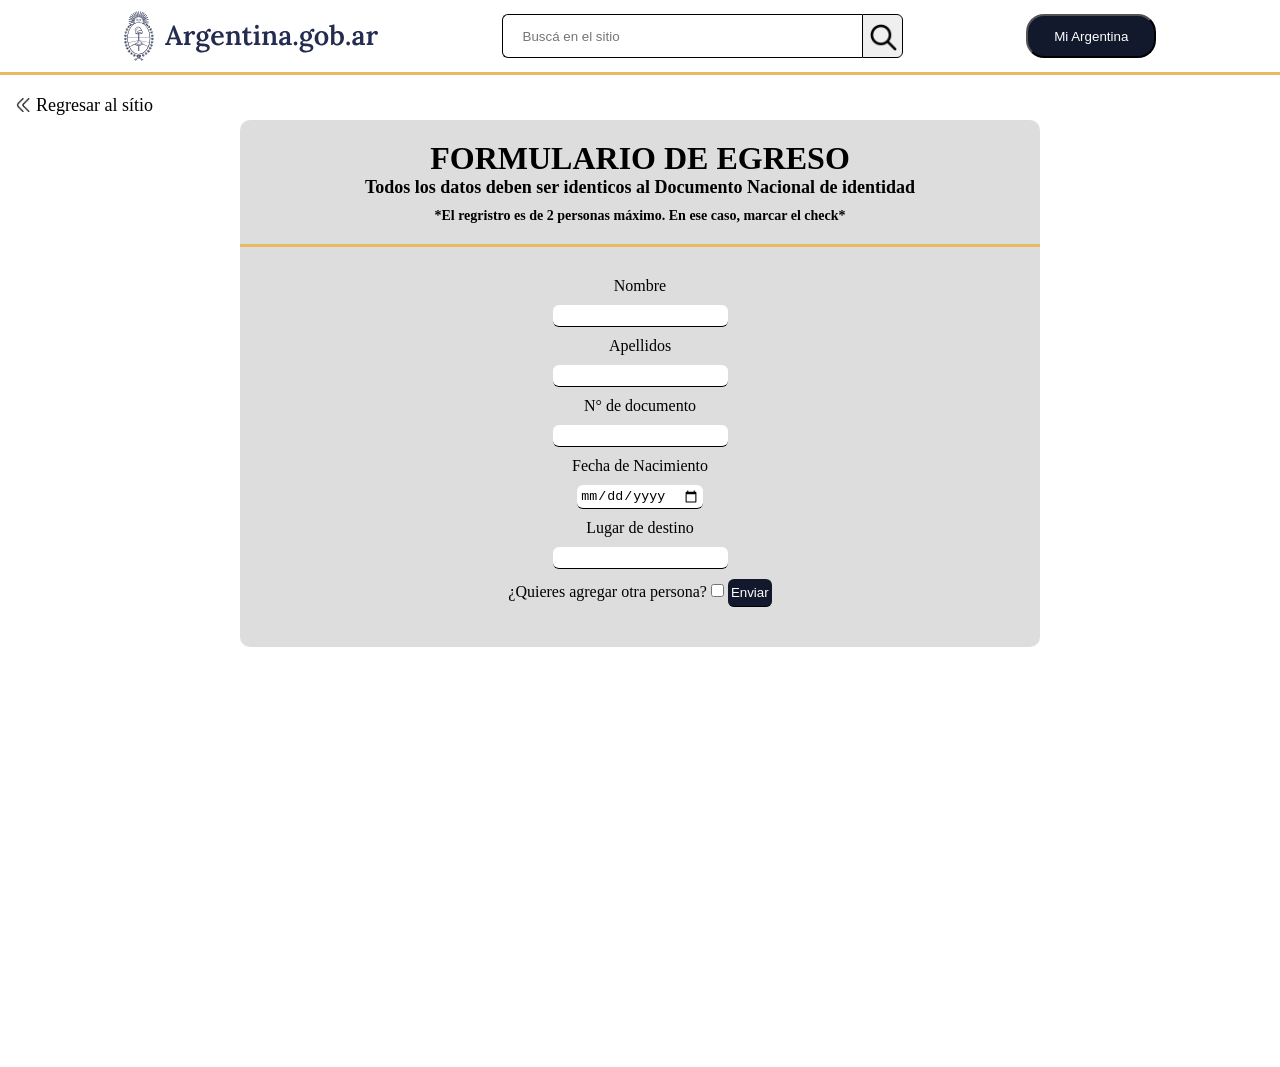
==== pages/formulario.html @ 82f137ca "Sistema Aduanas" ====
<!DOCTYPE html>
<html lang="en">
<head>
    <meta charset="UTF-8">
    <meta name="viewport" content="width=device-width, initial-scale=1.0">
    <title>Formulario de egreso</title>
    <link rel="stylesheet" href="../css/style.css">
    <link rel="stylesheet" href="../css/formulario.css">
</head>
<body>
    <header>
        <nav>
            <img class="logoArgentina" src="../assets/logo_argentina-azul.svg" alt="Argentina.gob.ar">
            <div class="contenedorBusqueda">
                <input type="search" placeholder="Buscá en el sitio">
                <button class="botonBuscarContenedor"><img class="botonBuscar" src="../assets/mi--search.png" alt="Buscar"></button>
            </div>
            <a href="https://id.argentina.gob.ar/ingresar/?next=/authorize/%3Fclient_id%3D613410%26response_type%3Dcode%26scope%3Dopenid%2Bprofile%2Bemail%2Boptional%26redirect_uri%3Dhttps%3A//mi.argentina.gob.ar/_oauth/oidc%26state%3DeyJsb2dpblN0eWxlIjoicmVkaXJlY3QiLCJjcmVkZW50aWFsVG9rZW4iOiJ3VFFDV3JrWWhpdmpiTnR1ZCIsImlzQ29yZG92YSI6ZmFsc2UsInJlZGlyZWN0VXJsIjoiaHR0cHM6Ly9taS5hcmdlbnRpbmEuZ29iLmFyLyJ9">
                <button class="botonMiArgentina">Mi Argentina</button>
            </a>
        </nav>
    </header>
    <div class="volverContenedor">
        <a href="../index.html"><img class="iconoVolver" src="../assets/angulo-doble-izquierda.png" alt="Volver"></a>
        <p><a class="volverAlSitio" href="../index.html">Regresar al sítio</a></p>
    </div>
    <div class="formularioTitulo">
        <h1>FORMULARIO DE EGRESO</h1>
        <h2>Todos los datos deben ser identicos al Documento Nacional de identidad</h2>
        <h4>*El regristro es de 2 personas máximo. En ese caso, marcar el check*</h4>
    </div>
    <form class="formularioContenedor" id="persona-1">
        <label for="nombre">Nombre</label>
        <input id="nombre" type="text" name="nombre">
        <label for="apellido">Apellidos</label>
        <input id="apellido" type="text" name="apellido">
        <label for="documento">N° de documento</label>
        <input id="documento" type="number" name="documento" min="6">
        <label for="fechaNacimiento">Fecha de Nacimiento</label>
        <input id="fechaNacimiento" type="date" name="fechaNacimiento">
        <label for="destino">Lugar de destino</label>
        <input id="destino" type="text" name="destino">
        <div class="formularioBotones">
            <label for="agregarPersona">¿Quieres agregar otra persona?</label>
            <input type="checkbox" name="agregarPersona" id="">
            <input type="submit" class="enviarFormulario enviarOriginal" value="Enviar">
        </div>
        <div class="codigoGenerado inputVacio"></div>
    </form>
    <form class="formularioNuevo"></form>
    <script src="../js/main.js"></script>
    <script src="../js/datosFormulario.js"></script>
</body>
</html>
---- css/style.css ----
* {
    margin: 0;
    padding: 0;
    box-sizing: border-box;
}

a {
    color: white;
    text-decoration: none;
}

/* Barra de navegación */

header { 
    display: flex;
}

nav {
    background-color: #fff;
    width: 100%;
    height: 75px;
    display: flex;
    justify-content: space-evenly;
    align-items: center;
    border-bottom: 3px solid #E7BA61;
}

.logoArgentina {
    width: 254px;
    height: 50px;
    align-items: center;
}

.contenedorBusqueda {
    display: flex;
}

input[type="search"] {
    width: 360px;
    height: 44px;
    padding: 20px;
    border: 1px solid black;
    border-right: none !important;
    border-top-left-radius: 6px;
    border-bottom-left-radius: 6px;
}

.botonBuscarContenedor {
    width: 41px;
    height: 44px;
    border: 1px solid black;
    border-top-right-radius: 6px;
    border-bottom-right-radius: 6px;
}   

.botonBuscar {
    padding: 5px;
    width: 41px;
    height: 44px;
    object-fit: scale-down;
}

.botonMiArgentina {
    border-radius: 18px;
    color: white;
    background-color: #13192C;
    width: 130px;
    height: 44px;
    cursor: pointer;
}

.botonMiArgentina:visited {
    color: white;
    text-decoration: none;
}

/* Contenido de la pagina */

.seccionPrincipal {
    margin-top: 30px;
}

.tituloPrincipal {
    margin: 10px 40px;
    font-size: 36px;
}

.tituloInformativo {
    margin: 0 40px;
    font-size: 18px;
    color: #555;
}

/* Sección de información */

.margenSuperior {
    margin-top: 20px;
}

.contenedoresInformacion {
    margin-left: 240px;
    padding: 20px 10px;
    width: 70%;
    border-bottom: 2px solid white;
    border-radius: 10px;
    background-color: #DDDDDD;
}

.iconosInfo {
    width: 50px;
    height: 50px;
    object-fit: contain;
}

.tituloInfo {
    display: flex;
    align-items: center;
    gap: 15px;
}

.tituloInfo > h2 {
    font-size: 26px;
}

.contenedoresInformacion p {
    margin-top: 5px;
    margin-left: 25px;
    font-size: 18px;
}

/* Sección de egreso del país */

.egresoDelPais {
    margin-top: 40px;
    text-align: center;
}

.egresoDelPais > h2 {
    font-size: 36px;
    padding-bottom: 20px;
}

.egresoDelPais p {
    font-size: 18px;
    padding-bottom: 20px;
}

.botonFormulario {
    border-radius: 18px;
    color: white;
    background-color: #13192C;
    width: 180px;
    height: 44px;
    cursor: pointer;
}

.error {
    color: red;
}

/* Footer */

footer {
    margin-top: 30px;
    border-top: 3px solid #E7BA61;
    background-color: #13192C;
    color: white;
}

footer > p {
    padding: 10px;
    font-size: 18px;
    text-align: center;
}
---- css/formulario.css ----
/* Sección para volver a la pagina principal */

.volverContenedor {
    margin-top: 20px;
    margin-left: 10px;
    display: flex;
    align-items: start;
    font-size: 18px;
}

.iconoVolver {
    margin: 0 3px;
    padding: 3px;
    width: 20px;
    height: 20px;
    object-fit: contain;
}   

.volverAlSitio {
    color: black;
}

/* Formulario */

.formularioTitulo {
    margin: auto;
    padding: 20px 5px;
    width: 800px;
    background-color: #DDDDDD;
    display: flex;
    align-items: center;
    flex-direction: column;
    border-top-right-radius: 10px;
    border-top-left-radius: 10px;
    border-bottom: 3px solid #E7BA61;
}

.formularioTitulo > h1 {
    font-size: 32px;
}

.formularioTitulo > h1 ~ h2 {
    font-size: 18px;
}

.formularioTitulo > h1 ~ h4 {
    margin-top: 10px;
    font-size: 14px;
}

.formularioContenedor  {
    margin: auto;
    padding: 20px 5px;
    border-bottom-right-radius: 10px;
    border-bottom-left-radius: 10px;
    width: 800px;
    height: 400px;
    background-color: #DDDDDD;
    display: flex;
    align-items: center;
    flex-direction: column;
}

/* Estilos a los label´s e input´s */

.formularioContenedor > input {
    border: none;
    border-bottom: 1px solid black;
    border-radius: 6px;
    padding: 3px;
}

label {
    padding: 10px 0;
}

.formularioBotones {
    padding: 10px 5px;
}

.formularioBotones > button , input[type="submit"] {
    padding: 6px 3px;
    border: none;
    border-bottom: 1px solid black;
    border-radius: 6px;
    background-color: #13192C;
    color: white;
    cursor: pointer;
}

.enviarToggle, .codigoToggle {
    display: none;
}

/* Estilo al formulario agregado con JavaScript */

.formularioNuevo {
    margin-bottom: 20px;
    padding: 5px 0;
    height: 400px;
    border-radius: 6px;
}
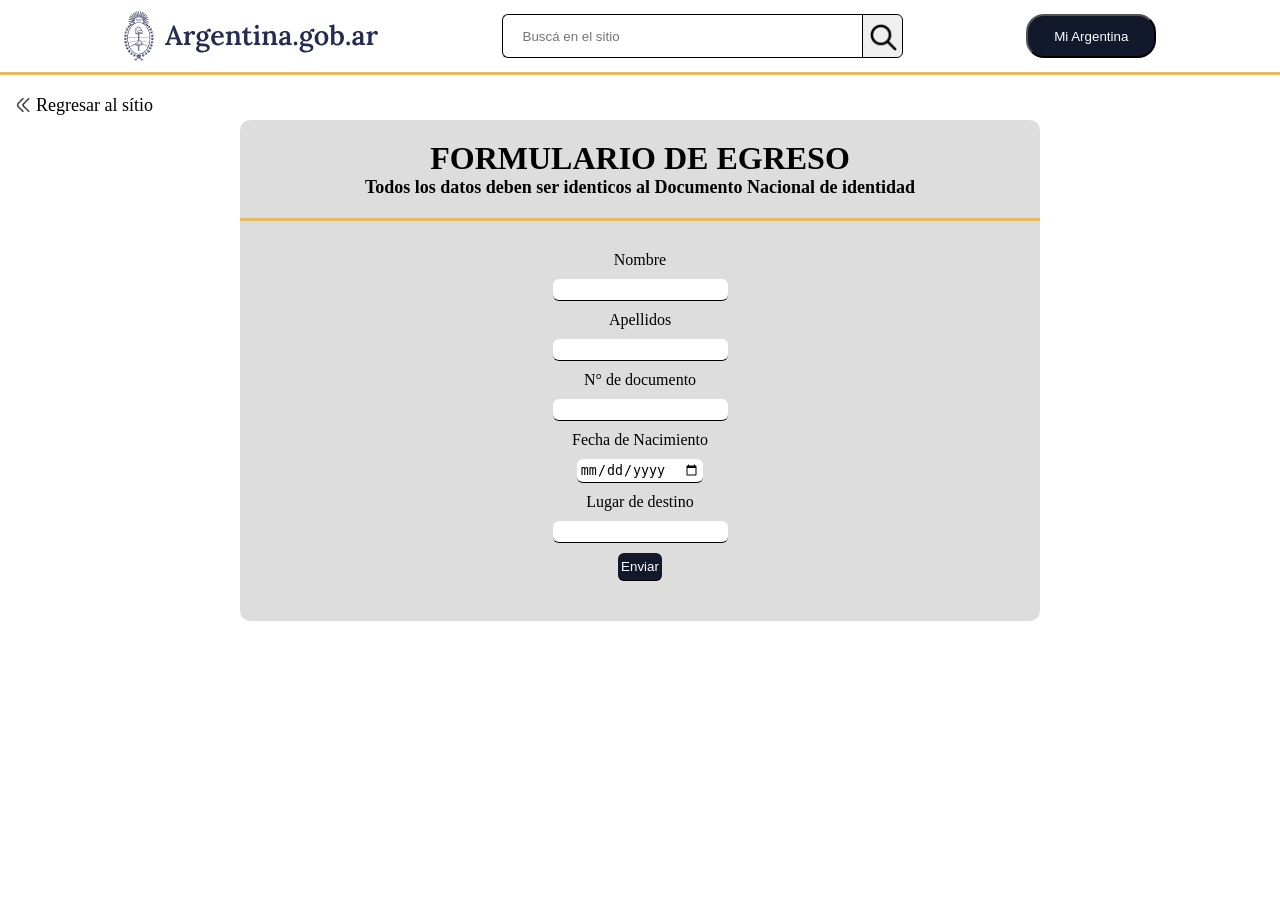
==== commit 60f1c9c6: "Sistema Aduanas" ====
--- a/pages/formulario.html
+++ b/pages/formulario.html
@@ -27,7 +27,6 @@
     <div class="formularioTitulo">
         <h1>FORMULARIO DE EGRESO</h1>
         <h2>Todos los datos deben ser identicos al Documento Nacional de identidad</h2>
-        <h4>*El regristro es de 2 personas máximo. En ese caso, marcar el check*</h4>
     </div>
     <form class="formularioContenedor" id="persona-1">
         <label for="nombre">Nombre</label>
@@ -41,8 +40,6 @@
         <label for="destino">Lugar de destino</label>
         <input id="destino" type="text" name="destino">
         <div class="formularioBotones">
-            <label for="agregarPersona">¿Quieres agregar otra persona?</label>
-            <input type="checkbox" name="agregarPersona" id="">
             <input type="submit" class="enviarFormulario enviarOriginal" value="Enviar">
         </div>
         <div class="codigoGenerado inputVacio"></div>
--- a/css/formulario.css
+++ b/css/formulario.css
@@ -88,15 +88,6 @@
     cursor: pointer;
 }
 
-.enviarToggle, .codigoToggle {
-    display: none;
-}
-
-/* Estilo al formulario agregado con JavaScript */
-
-.formularioNuevo {
-    margin-bottom: 20px;
-    padding: 5px 0;
-    height: 400px;
-    border-radius: 6px;
+.error{
+    color: red;
 }
